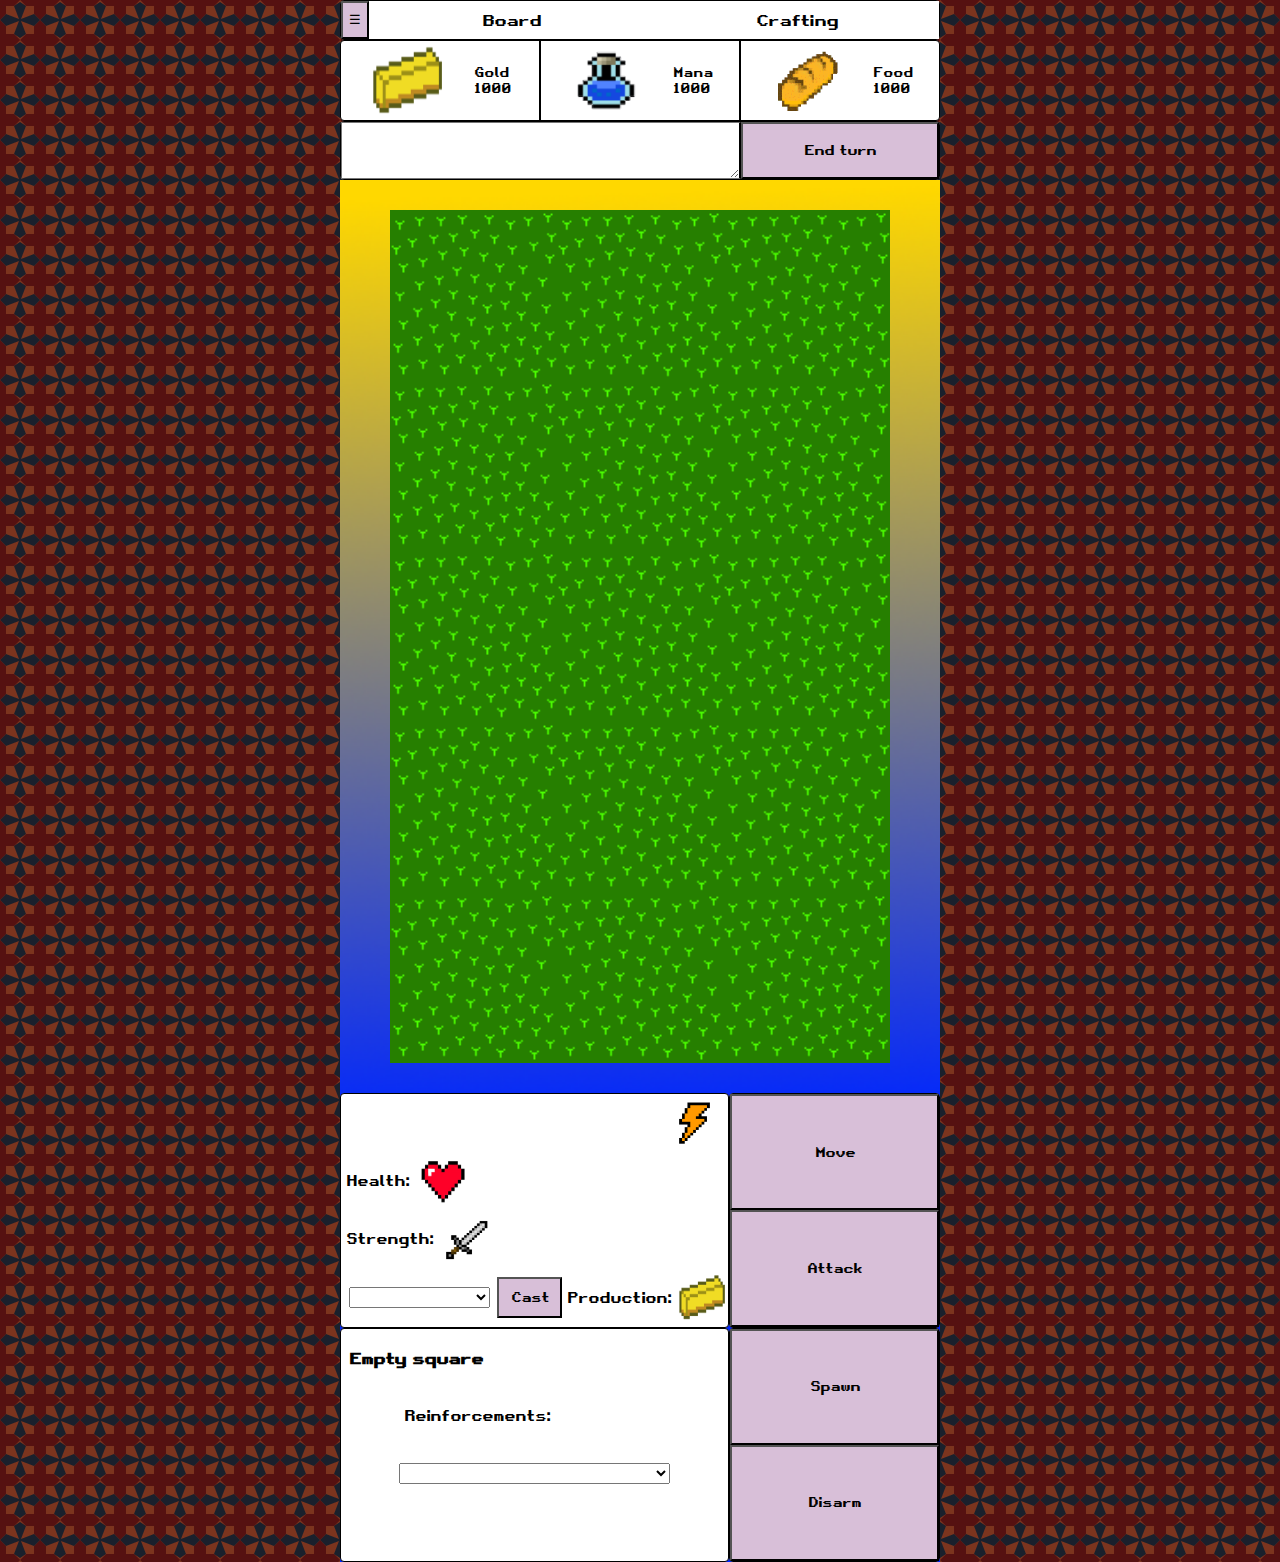
==== game.html @ e398733c "Add files via upload" ====
<!DOCTYPE html>
<html lang="en">
<head>
    <meta charset="UTF-8">
    <meta name="viewport" content="width=device-width, initial-scale=1.0">
    <title>RPG</title>
    <link rel="stylesheet" type="text/css" href="css/style.css">
    <link rel="stylesheet" type="text/css" href="dep/animate.css/animate.min.css">
    <script src="dep/jquery/jquery-3.5.1.min.js"></script>
    <script src="dep/sweetalert2/sweetalert2@10.js"></script>
</head>
<!-- Carga la partida que se establece en el localStorage o inicia una con la plantilla. -->
<body onload='handler.setupGame(localStorage.getItem("gameToLoad"))'>
    <div id='upper-bar'>
        <div id='screen-switch'>
            <button id='menu'>☰</button>
            <button id='board-switch' class='switch'>Board</button>
            <button id='upgrades-switch' class='switch'>Crafting</button>
        </div>
    
        <div id='status-bar'>
            <div class='status-box'>
                <img src='res/img/gold.png' alt='gold' width='40%'>
                <div><p>Gold</p><p id='gold-score' class='score'>1000</p></div>
            </div>
    
            <div class='status-box' id='status-mana'>
                <img src='res/img/mana.png' alt='mana' width='40%'>
                <div><p>Mana</p><p id='mana-score' class='score'>1000</p></div>
            </div>
    
            <div class='status-box'>
                <img src='res/img/food.png' alt='food' width='40%'>
                <div><p>Food</p><p id='food-score' class='score'>1000</p></div>
            </div>
        </div>
    
        <div id='events-bar'>
            <textarea id='events-list' readonly='true' rows='3'></textarea>
            <button class='action-button' id='end-turn'>End turn</button>
        </div>
    </div>

    <div id='board-screen' class='game-screen animate__animated animate__slideInRight animate__faster'>
        <div id='board'>
            <!-- Row 1 -->
            <div class='board-tile'>
                <img id='board-tile-0' class='board-image left-column top-row' draggable="false" src='res/img/transparent.png' alt='transparent'>
            </div>
            <div class='board-tile top-row'>
                <img id='board-tile-1' class='board-image top-row' draggable="false" src='res/img/transparent.png' alt='transparent'>
            </div>
            <div class='board-tile'>
                <img id='board-tile-2' class='board-image right-column top-row' draggable="false" src='res/img/transparent.png' alt='transparent'>
            </div>
            <!-- Row 2 -->
            <div class='board-tile'>
                <img id='board-tile-3' class='board-image left-column' draggable="false" src='res/img/transparent.png' alt='transparent'>
            </div>
            <div class='board-tile'>
                <img id='board-tile-4' class='board-image' draggable="false" src='res/img/transparent.png' alt='transparent'>
            </div>
            <div class='board-tile'>
                <img id='board-tile-5' class='board-image right-column' draggable="false" src='res/img/transparent.png' alt='transparent'>
            </div>
            <!-- Row 3 -->
            <div class='board-tile'>
                <img id='board-tile-6' class='board-image left-column' draggable="false" src='res/img/transparent.png' alt='transparent'>
            </div>
            <div class='board-tile'>
                <img id='board-tile-7' class='board-image' draggable="false" src='res/img/transparent.png' alt='transparent'>
            </div>
            <div class='board-tile'>
                <img id='board-tile-8' class='board-image right-column' draggable="false" src='res/img/transparent.png' alt='transparent'>
            </div>
            <!-- Row 4 -->
            <div class='board-tile'>
                <img id='board-tile-9' class='board-image left-column' draggable="false" src='res/img/transparent.png' alt='transparent'>
            </div>
            <div class='board-tile'>
                <img id='board-tile-10' class='board-image' draggable="false" src='res/img/transparent.png' alt='transparent'>
            </div>
            <div class='board-tile'>
                <img id='board-tile-11' class='board-image right-column' draggable="false" src='res/img/transparent.png' alt='transparent'>
            </div>
            <!-- Row 5 -->
            <div class='board-tile'>
                <img id='board-tile-12' class='board-image left-column bottom-row' draggable="false" src='res/img/transparent.png' alt='transparent'>
            </div>
            <div class='board-tile'>
                <img id='board-tile-13' class='board-image bottom-row' draggable="false" src='res/img/transparent.png' alt='transparent'>
            </div>
            <div class='board-tile'>
                <img id='board-tile-14' class='board-image right-column bottom-row' draggable="false" src='res/img/transparent.png' alt='transparent'>
            </div>
        </div>

        <div id='lower-bar'>
            <div id='insight'>
                <div id='title-box'>
                    <p id='title'><b></b></p>
                    <img class='insight-icon' src='res/img/stamina.png' alt='stamina'>
                    <p id='stamina-score'></p>
                </div>

                <div class='insight-box'>
                    <p class='title'>&nbsp;Health:&nbsp;</p>
                    <img class='insight-icon' src='res/img/health.png' alt='health'>
                    <p id='health-score'></p>
                </div>
                <div class='insight-box'>
                    <p class='title'>&nbsp;Strength:&nbsp;</p>
                    <img class='insight-icon' src='res/img/strength.png' alt='strength'>
                    <p id='strength-score'></p>
                </div>
                <div class='insight-box'>
                    <select id='powerups-list'></select>
                    <button id='powerups-cast'>Cast</button>
                    <p class='title'>&nbsp;Production:&nbsp;</p>
                    <img id='production-icon' class='insight-icon' src='res/img/gold.png' alt='production'>
                    <p id='production-score'></p>
                </div>
            </div>
            <div id='game-buttons'>
                <button class='action-button' id='move'>Move</button>
                <button class='action-button' id='attack'>Attack</button>
            </div>
        </div>

        <div id='lowest-bar'>
            <div id='insight-2'>
                <div id='title-box'>
                    <p id='title'><b>Empty square</b></p>
                    <img class='insight-icon' src='res/img/background-empty.png' alt='empty'>
                </div>
                <div class='insight-box'>
                    <img class='insight-icon' src='res/img/background-empty.png' alt='empty'>
                    <p class='title'>&nbsp;Reinforcements:&nbsp;</p>
                </div>
                <div class='insight-box'>
                    <img class='insight-icon' src='res/img/background-empty.png' alt='empty'>
                    <select name="reinforcements-list" id="reinforcements-list">
                    </select>
                </div>
                <div class='insight-box'>
                    <img class='insight-icon' src='res/img/background-empty.png' alt='empty'>
                </div>
            </div>
            <div id='game-buttons-2'>
                <button class='action-button' id='spawn'>Spawn</button>
                <button class='action-button' id='disarm'>Disarm</button>
            </div>
        </div>
    </div>

    <div id='upgrade-screen' class='game-screen animate__animated animate__slideInLeft animate__faster'>
        <select name="crafting-list" id="crafting-list" size='14'>
    
        </select>

        <div id='crafting-info'>
            <div id='crafting-description'>
                <p id='crafting-description-p'></p>
                <div id='crafting-summary-unit'>
                    <div style='display:flex;justify-content:center;align-items:center;height:70%'>
                        <img class="summary-icon" src="res/img/health.png" alt="health">
                        <p id='crafting-unit-health'></p>
                    </div>
                    <div style='display:flex;justify-content:center;align-items:center;height:70%'>
                        <img class="summary-icon" src="res/img/strength.png" alt="strength">
                        <p id='crafting-unit-strength'></p>
                    </div>
                    <div style='display:flex;justify-content:center;align-items:center;height:70%'>
                        <img class="summary-icon" src="res/img/stamina.png" alt="stamina">
                        <p id='crafting-unit-stamina'></p>
                    </div>
                </div>
            </div>

            <div id='crafting-data'>
                <img id='crafting-portrait' src='res/img/grass.png' alt='portrait'>
                <div id='crafting-cost'>
                    <p>Cost:&nbsp;</p>
                    <img src='res/img/gold.png' alt='cost'>
                    <p>&nbsp;100</p>
                </div>
                <button class='action-button'>Craft</button>
            </div>
        </div>
    </div>

</body>
<script type="text/javascript" src='js/index.js'></script>
<script type="text/javascript" src='js/game.js'></script>
</html>
---- css/style.css ----
/* Variables globales */

@font-face {
    font-family: 'Retro-Gaming';
    src: url(../res/font/Retro-Gaming.ttf);
}

* {
    font-family: 'Retro-Gaming';
}

body {
    min-width: 350px;
    max-width: 600px;
    margin: 0 auto 0 auto;
    background: url(../res/img/back.png);
}

input[type='checkbox'] {
    margin-left: 0;
}

/* Variables para index.html */

.content-box, .button-group button, .main-button {
    border: 2px solid black;
    border-radius: 4px;
}

.content-box {
    font-size: small;
    display: flex;
    flex-direction: column;
    background-color: white;
    margin: 0 5% 0 5%;
}

.main-title {
    color: white;
    font-size: x-large;
    margin: 5% auto 5% auto;
}

.save-entry {
    background-color: white;
    display: block;
    border: solid black 1px;
    border-radius: 3px;
    margin: 0 5% 2.5% 5%;
}

.save-entry:hover {
    background-color: thistle;
    -webkit-transition: all 0.5s ease;
    -moz-transition: all 0.5s ease;
    -o-transition: all 0.5s ease;
    transition: all 0.5s ease;
}

.button-group {
    display: flex;
    justify-content: center;
}

.button-group button {
    margin: 5% 5% 0 5%;
    width: 35%;
    height: 5vh;
}

.main-button {
    display: block;
    width: 70%;
    margin: 8vh 15% 8vh 15%;
    height: 8vh;
}

.main-button:hover, .back:hover, #new-file:hover, #load-file:hover, #save-profile:hover {
    background-color: lightslategray;
    -webkit-transition: all 0.5s ease;
    -moz-transition: all 0.5s ease;
    -o-transition: all 0.5s ease;
    transition: all 0.5s ease;
}

.delete-entry {
    background-color: white;
    color: red;
    border: none;
}

.menu-screen {
    background: transparent;
    display: flex;
    flex-direction: column;
    height: 100vh;
}

.player-box {
    border-top: 1px solid black;
    border-bottom: 1px solid black;
}

.checked-parameter, #default-parameters {
    display: flex;
    justify-content: space-between;
    align-items: center;
    margin: 2% 2% 2% 2%;
}

.parameter-value {
    text-align: center;
}

.divisory-line {
    border: 0.5px solid black;
    margin: 3% 0 3% 0;
}

#game-logo {
    width: 80%;
    height: 20%;
    margin: 5vh 10% 0 10%;
}

#default-parameters {
    justify-content: center;
    margin-bottom: 4%;
}

#custom-parameters {
    display: grid;
    grid-template-columns: 8% 37% 35% 20%;
    row-gap: 3px;
    align-items: center;
    padding: 2% 2% 0 2%;
}

#extra-parameters, #game-players {
    border: 1px solid black;
    border-radius: 4px;
    margin: 4%;
}

#extra-parameters, #default-parameters {
    margin-top: 0;
}

/* Variables para game.html */

.switch {
    font-size: 1em;
    padding: 1.5%;
    width: 50%;
    background-color: white;
    border: none;
    -webkit-transition: all 0.5s ease;
    -moz-transition: all 0.5s ease;
    -o-transition: all 0.5s ease;
    transition: all 0.5s ease;
}

.status-box {
    font-size: 0.8em;
    display: flex;
    justify-content: space-evenly;
    align-items: center;
    width: 33%;
}

.status-box div p {
    margin: 0;
}

.board-tile {
    background-image: url('../res/img/grass.png');
    background-size: cover;
    margin: 0;
}

.board-image{
    box-sizing: border-box;
    width: 100%;
    height: 100%;
}

.insight-box {
    display: flex;
    justify-content: flex-start;
    align-items: center;
    width: 100%;
}

.insight-icon {
    width: 15%;
    height: 90%;
}

.insight-box p {
    margin: 0;
    font-size: 0.9em;
}

.action-button {
    width: 100%;
    height: 50%;
    background-color: thistle;
}

.summary-icon {
    width: 30%;
    height: 65%;
}

.swal2-confirm.swal2-styled, .swal2-deny.swal2-styled, .swal2-cancel.swal2-styled {
    width: 100%;
}

.swal2-input {
    text-align: center;
    margin-bottom: 0;
}

#menu {
    background-color: thistle;
}

#screen-switch, #events-bar, #status-bar, #insight, #game-buttons, #insight-2, #game-buttons-2, #crafting-info {
    display: flex;
    justify-content: space-between;
    background-color: white;
    border: solid black 1px;
    border-radius: 4px;
}

/* #upper-bar {
    position: fixed;
    top: 0;
    width: 100%;
} */

#status-mana {
    border-left: 2px black solid;
    border-right: 2px black solid;
}

#events-bar {
    min-height: 50px;
}

#events-list {
    width: 66.15%;
    border-right: 2px black solid;
    padding-left: 2px;
    resize: vertical;
    min-height: 51px;
    max-height: 170px;
}

#end-turn {
    width: 33.3%;
    height: 100%;
    min-height: 57px;
}

#board-screen {
    padding-top: 5%;
    background-image: url('../res/img/background-game.png');
    background-size: cover;
}

#board {
    display: grid;
    width: 90%;
    max-width: 500px;
    margin: 0 auto 5% auto;
    grid-template-columns: 1fr 1fr 1fr;
}

#lower-bar, #lowest-bar, #crafting-cost {
    display: flex;
    justify-content: center;
}

/* #lowest-bar, #lower-bar {
    position: fixed;
    bottom: 0;
    width: 100%;
} */

#insight, #insight-2 {
    background-size: cover;
    flex-direction: column;
    width: 65%;
}

#title-box, #crafting-cost {
    display: flex;
    justify-content: space-between;
    align-items: center;
}

#title {
    margin: 2%;
    width: 100%;
}

#stamina-score {
    font-size: 0.9em;
    margin: 0;
    margin-right: 2%;
}

#powerups-list {
    margin: 2% 2%;
    width: 60%;
}

#powerups-cast {
    height: 70%;
    width: 25%;
    background-color: thistle;
}

#game-buttons, #game-buttons-2 {
    display: inline;
    width: 35%;
}

#reinforcements-list {
    width: 70%;
}

#upgrade-screen {
    display: none;
}

#crafting-list {
    -webkit-appearance: menulist-textfield;
    border: 1px solid black;
    border-radius: 4px;
    font-size: 1.05em;
    width: 100%;
    padding: 1.5%;
}

#crafting-description {
    display: flex;
    flex-direction: column;
    width: 60%;
}

#crafting-description-p {
    margin: 5%;
    font-size: 0.8em;
    height: 75%;
}

#crafting-summary-unit {
    display: flex;
    justify-content: space-evenly;
    align-items: center;
    height: 25%;
    border-top: 1px solid black;
    box-sizing: border-box;
}

#crafting-summary-unit p {
    font-size: 0.9em;
    margin: 0;
}

#crafting-data {
    display: flex;
    flex-direction: column;
    align-items: center;
    width: 40%;
    border-left: 1px solid black;
}

#crafting-data button {
    width: 90%;
    height: 20%;
    margin-bottom: 5%;
}

#crafting-portrait {
    width: 80%;
    height: 55%;
    margin-top: 5%;
}

#crafting-cost {
    font-size: 0.9em;
    justify-content: center;
    height: 25%;
}

#crafting-cost img {
    width: 20%;
    height: 60%;
}

/* @media screen and (max-width: 480px) {
    #crafting-list {

    }
} */
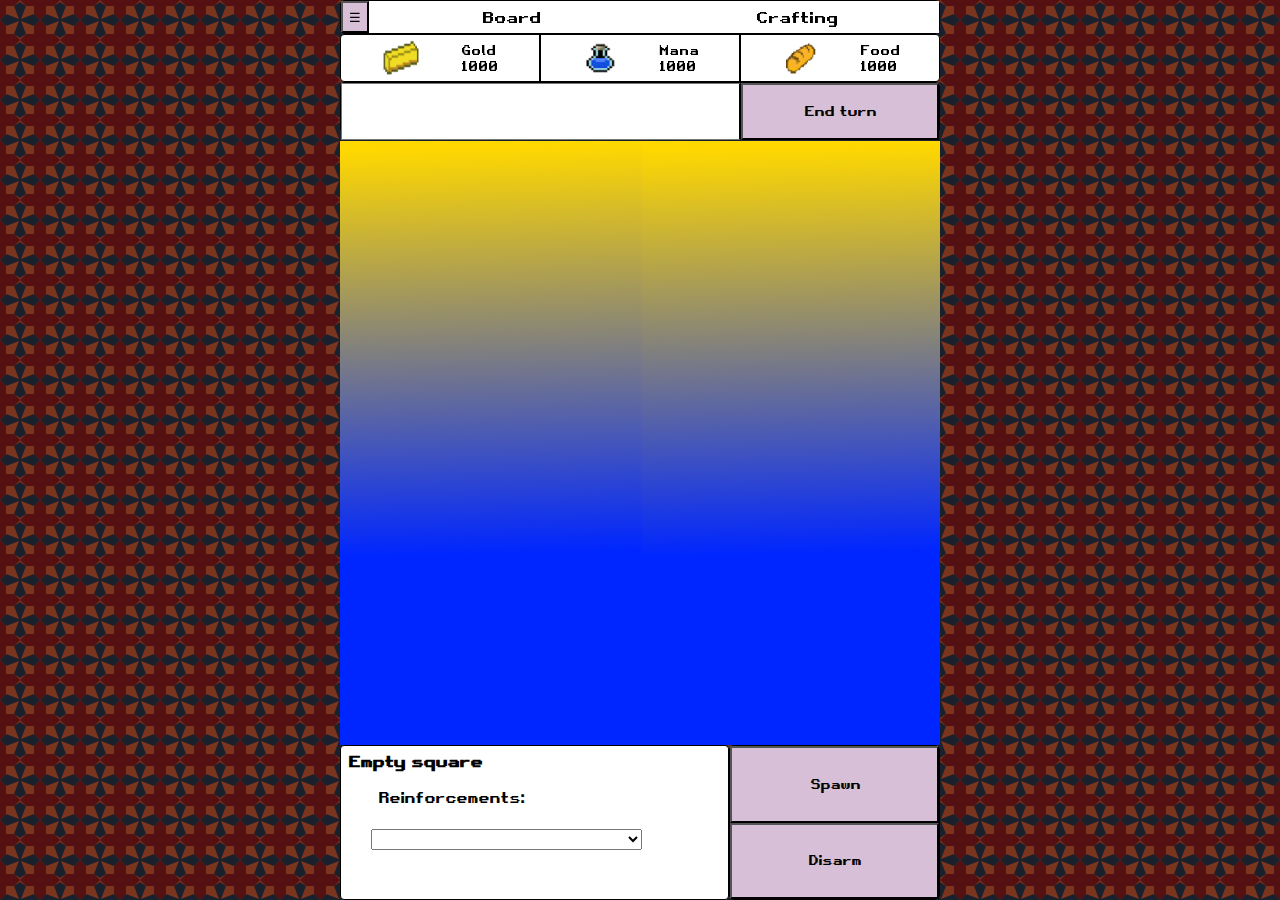
==== commit 4ce5184b: "Alpha v0.2 - Mejor modularización - Perfiles, guardado y cargado - Opciones personalizadas de partid" ====
--- a/game.html
+++ b/game.html
@@ -3,14 +3,14 @@
 <head>
     <meta charset="UTF-8">
     <meta name="viewport" content="width=device-width, initial-scale=1.0">
-    <title>RPG</title>
-    <link rel="stylesheet" type="text/css" href="css/style.css">
+    <title>8PG</title>
+    <link rel="stylesheet" type="text/css" href="css/game.css">
     <link rel="stylesheet" type="text/css" href="dep/animate.css/animate.min.css">
     <script src="dep/jquery/jquery-3.5.1.min.js"></script>
     <script src="dep/sweetalert2/sweetalert2@10.js"></script>
 </head>
 <!-- Carga la partida que se establece en el localStorage o inicia una con la plantilla. -->
-<body onload='handler.setupGame(localStorage.getItem("gameToLoad"))'>
+<body>
     <div id='upper-bar'>
         <div id='screen-switch'>
             <button id='menu'>☰</button>
@@ -20,17 +20,17 @@
     
         <div id='status-bar'>
             <div class='status-box'>
-                <img src='res/img/gold.png' alt='gold' width='40%'>
+                <img src='res/img/gold.png' alt='gold' height='85%'>
                 <div><p>Gold</p><p id='gold-score' class='score'>1000</p></div>
             </div>
     
             <div class='status-box' id='status-mana'>
-                <img src='res/img/mana.png' alt='mana' width='40%'>
+                <img src='res/img/mana.png' alt='mana' height='85%'>
                 <div><p>Mana</p><p id='mana-score' class='score'>1000</p></div>
             </div>
     
             <div class='status-box'>
-                <img src='res/img/food.png' alt='food' width='40%'>
+                <img src='res/img/food.png' alt='food' height='85%'>
                 <div><p>Food</p><p id='food-score' class='score'>1000</p></div>
             </div>
         </div>
@@ -43,113 +43,64 @@
 
     <div id='board-screen' class='game-screen animate__animated animate__slideInRight animate__faster'>
         <div id='board'>
-            <!-- Row 1 -->
-            <div class='board-tile'>
-                <img id='board-tile-0' class='board-image left-column top-row' draggable="false" src='res/img/transparent.png' alt='transparent'>
+            
+        </div>
+    </div>
+
+    <div id='lower-bar'>
+        <div id='insight'>
+            <div id='title-box'>
+                <p id='title'><b></b></p>
+                <img class='insight-icon' src='res/img/stamina.png' alt='stamina'>
+                <p id='stamina-score'></p>
             </div>
-            <div class='board-tile top-row'>
-                <img id='board-tile-1' class='board-image top-row' draggable="false" src='res/img/transparent.png' alt='transparent'>
+
+            <div class='insight-box'>
+                <p class='title'>&nbsp;Health:&nbsp;</p>
+                <img class='insight-icon' src='res/img/health.png' alt='health'>
+                <p id='health-score'></p>
             </div>
-            <div class='board-tile'>
-                <img id='board-tile-2' class='board-image right-column top-row' draggable="false" src='res/img/transparent.png' alt='transparent'>
+            <div class='insight-box'>
+                <p class='title'>&nbsp;Strength:&nbsp;</p>
+                <img class='insight-icon' src='res/img/strength.png' alt='strength'>
+                <p id='strength-score'></p>
             </div>
-            <!-- Row 2 -->
-            <div class='board-tile'>
-                <img id='board-tile-3' class='board-image left-column' draggable="false" src='res/img/transparent.png' alt='transparent'>
-            </div>
-            <div class='board-tile'>
-                <img id='board-tile-4' class='board-image' draggable="false" src='res/img/transparent.png' alt='transparent'>
-            </div>
-            <div class='board-tile'>
-                <img id='board-tile-5' class='board-image right-column' draggable="false" src='res/img/transparent.png' alt='transparent'>
-            </div>
-            <!-- Row 3 -->
-            <div class='board-tile'>
-                <img id='board-tile-6' class='board-image left-column' draggable="false" src='res/img/transparent.png' alt='transparent'>
-            </div>
-            <div class='board-tile'>
-                <img id='board-tile-7' class='board-image' draggable="false" src='res/img/transparent.png' alt='transparent'>
-            </div>
-            <div class='board-tile'>
-                <img id='board-tile-8' class='board-image right-column' draggable="false" src='res/img/transparent.png' alt='transparent'>
-            </div>
-            <!-- Row 4 -->
-            <div class='board-tile'>
-                <img id='board-tile-9' class='board-image left-column' draggable="false" src='res/img/transparent.png' alt='transparent'>
-            </div>
-            <div class='board-tile'>
-                <img id='board-tile-10' class='board-image' draggable="false" src='res/img/transparent.png' alt='transparent'>
-            </div>
-            <div class='board-tile'>
-                <img id='board-tile-11' class='board-image right-column' draggable="false" src='res/img/transparent.png' alt='transparent'>
-            </div>
-            <!-- Row 5 -->
-            <div class='board-tile'>
-                <img id='board-tile-12' class='board-image left-column bottom-row' draggable="false" src='res/img/transparent.png' alt='transparent'>
-            </div>
-            <div class='board-tile'>
-                <img id='board-tile-13' class='board-image bottom-row' draggable="false" src='res/img/transparent.png' alt='transparent'>
-            </div>
-            <div class='board-tile'>
-                <img id='board-tile-14' class='board-image right-column bottom-row' draggable="false" src='res/img/transparent.png' alt='transparent'>
+            <div class='insight-box'>
+                <select id='powerups-list'></select>
+                <button id='powerups-cast'>Cast</button>
+                <p class='title'>&nbsp;Production:&nbsp;</p>
+                <img id='production-icon' class='insight-icon' src='res/img/gold.png' alt='production'>
+                <p id='production-score'></p>
             </div>
         </div>
+        <div id='game-buttons'>
+            <button class='action-button' id='move'>Move</button>
+            <button class='action-button' id='attack'>Attack</button>
+        </div>
+    </div>
 
-        <div id='lower-bar'>
-            <div id='insight'>
-                <div id='title-box'>
-                    <p id='title'><b></b></p>
-                    <img class='insight-icon' src='res/img/stamina.png' alt='stamina'>
-                    <p id='stamina-score'></p>
-                </div>
-
-                <div class='insight-box'>
-                    <p class='title'>&nbsp;Health:&nbsp;</p>
-                    <img class='insight-icon' src='res/img/health.png' alt='health'>
-                    <p id='health-score'></p>
-                </div>
-                <div class='insight-box'>
-                    <p class='title'>&nbsp;Strength:&nbsp;</p>
-                    <img class='insight-icon' src='res/img/strength.png' alt='strength'>
-                    <p id='strength-score'></p>
-                </div>
-                <div class='insight-box'>
-                    <select id='powerups-list'></select>
-                    <button id='powerups-cast'>Cast</button>
-                    <p class='title'>&nbsp;Production:&nbsp;</p>
-                    <img id='production-icon' class='insight-icon' src='res/img/gold.png' alt='production'>
-                    <p id='production-score'></p>
-                </div>
+    <div id='lowest-bar'>
+        <div id='insight-2'>
+            <div id='title-box'>
+                <p id='title'><b>Empty square</b></p>
+                <img class='insight-icon' src='res/img/background-empty.png' alt='empty'>
             </div>
-            <div id='game-buttons'>
-                <button class='action-button' id='move'>Move</button>
-                <button class='action-button' id='attack'>Attack</button>
+            <div class='insight-box'>
+                <img class='insight-icon' src='res/img/background-empty.png' alt='empty'>
+                <p class='title'>&nbsp;Reinforcements:&nbsp;</p>
+            </div>
+            <div class='insight-box'>
+                <img class='insight-icon' src='res/img/background-empty.png' alt='empty'>
+                <select name="reinforcements-list" id="reinforcements-list">
+                </select>
+            </div>
+            <div class='insight-box'>
+                <img class='insight-icon' src='res/img/background-empty.png' alt='empty'>
             </div>
         </div>
-
-        <div id='lowest-bar'>
-            <div id='insight-2'>
-                <div id='title-box'>
-                    <p id='title'><b>Empty square</b></p>
-                    <img class='insight-icon' src='res/img/background-empty.png' alt='empty'>
-                </div>
-                <div class='insight-box'>
-                    <img class='insight-icon' src='res/img/background-empty.png' alt='empty'>
-                    <p class='title'>&nbsp;Reinforcements:&nbsp;</p>
-                </div>
-                <div class='insight-box'>
-                    <img class='insight-icon' src='res/img/background-empty.png' alt='empty'>
-                    <select name="reinforcements-list" id="reinforcements-list">
-                    </select>
-                </div>
-                <div class='insight-box'>
-                    <img class='insight-icon' src='res/img/background-empty.png' alt='empty'>
-                </div>
-            </div>
-            <div id='game-buttons-2'>
-                <button class='action-button' id='spawn'>Spawn</button>
-                <button class='action-button' id='disarm'>Disarm</button>
-            </div>
+        <div id='game-buttons-2'>
+            <button class='action-button' id='spawn'>Spawn</button>
+            <button class='action-button' id='disarm'>Disarm</button>
         </div>
     </div>
 
@@ -190,6 +141,5 @@
     </div>
 
 </body>
-<script type="text/javascript" src='js/index.js'></script>
 <script type="text/javascript" src='js/game.js'></script>
 </html>--- a/css/game.css
+++ b/css/game.css
@@ -0,0 +1,326 @@
+/* Variables globales */
+
+@font-face {
+    font-family: 'Retro-Gaming';
+    src: url(../res/font/Retro-Gaming.ttf);
+}
+
+* {
+    font-family: 'Retro-Gaming';
+}
+
+input[type='checkbox'] {
+    margin-left: 0;
+}
+
+.swal2-popup {
+    max-width: 480px;
+}
+
+/* Variables para game.html */
+
+body {
+    min-width: 330px;
+    max-width: 600px;
+    width: 100%;
+    margin: auto;
+    background: url(../res/img/back.png);
+}
+
+.switch {
+    font-size: 1em;
+    width: 50%;
+    background-color: white;
+    border: none;
+    text-align: center;
+    -webkit-transition: all 0.5s ease;
+    -moz-transition: all 0.5s ease;
+    -o-transition: all 0.5s ease;
+    transition: all 0.5s ease;
+}
+
+.status-box {
+    font-size: 0.8em;
+    display: flex;
+    justify-content: space-evenly;
+    align-items: center;
+    width: 33%;
+}
+
+.status-box div p {
+    margin: 0;
+}
+
+.board-tile {
+    background-image: url('../res/img/grass.png');
+    background-size: cover;
+    margin: 0;
+}
+
+.board-image{
+    box-sizing: border-box;
+    width: 100%;
+    height: 100%;
+}
+
+.insight-box {
+    display: flex;
+    justify-content: flex-start;
+    align-items: center;
+    width: 100%;
+    margin-bottom: 4px;
+}
+
+.insight-icon {
+    width: 30px;
+    height: 90%;
+}
+
+.insight-box p {
+    margin: 0;
+    margin-left: 2px;
+    font-size: 0.9em;
+}
+
+.action-button {
+    width: 100%;
+    height: 50%;
+    background-color: thistle;
+}
+
+.summary-icon {
+    width: 30px;
+    height: 27px;
+}
+
+.swal2-confirm.swal2-styled, .swal2-deny.swal2-styled, .swal2-cancel.swal2-styled {
+    width: 100%;
+}
+
+.swal2-input {
+    text-align: center;
+    margin-bottom: 0;
+}
+
+#menu {
+    background-color: thistle;
+}
+
+#screen-switch, #events-bar, #status-bar, #insight, #game-buttons, #insight-2, #game-buttons-2, #crafting-info {
+    display: flex;
+    justify-content: space-between;
+    background-color: white;
+    border: solid black 1px;
+    border-radius: 4px;
+}
+
+#screen-switch {
+    min-height: 32px;
+    max-height: 32px;
+}
+
+#status-bar {
+    min-height: 46px;
+    max-height: 46px;
+}
+
+#upper-bar {
+    position: fixed;
+    margin: auto;
+    top: 0;
+    width: 100%;
+    min-height: 136px;
+    max-height: 136px;
+    max-width: 600px;
+}
+
+#status-mana {
+    border-left: 2px black solid;
+    border-right: 2px black solid;
+}
+
+#events-bar {
+    min-height: 50px;
+    max-height: 50px;
+}
+
+#events-list {
+    width: 66.15%;
+    border-right: 2px black solid;
+    padding-left: 2px;
+    resize: none;
+    min-height: 51px;
+    max-height: 170px;
+}
+
+#end-turn {
+    width: 33.35%;
+    height: 100%;
+    min-height: 57px;
+}
+
+#board-screen {
+    position: absolute;
+    margin: auto;
+    width: 100%;
+    max-width: 600px;
+    top: 141px;
+    bottom: 155px;
+    overflow: auto;
+    padding-top: 5%;
+    background-image: url('../res/img/background-game.png');
+    background-size: contain;
+}
+
+#board {
+    display: grid;
+    width: 90%;
+    max-width: 450px;
+    margin: 0 auto 5% auto;
+}
+
+#lower-bar, #lowest-bar, #crafting-cost {
+    display: flex;
+    justify-content: center;
+}
+
+#lowest-bar, #lower-bar {
+    position: fixed;
+    margin: auto;
+    bottom: 0;
+    width: 100%;
+    min-height: 155px;
+    max-height: 155px;
+    max-width: 600px;
+}
+
+#insight, #insight-2 {
+    background-size: contain;
+    flex-direction: column;
+    width: 65%;
+}
+
+#title-box, #crafting-cost {
+    display: flex;
+    justify-content: space-between;
+    align-items: center;
+}
+
+#title-box {
+    margin-left: 2px;
+}
+
+#title {
+    margin: 5px;
+    width: 100%;
+}
+
+#stamina-score {
+    font-size: 0.9em;
+    margin: 0;
+    margin-right: 2%;
+}
+
+#powerups-list {
+    margin: 2% 2%;
+    width: 60%;
+}
+
+#powerups-cast {
+    height: 70%;
+    width: 25%;
+    background-color: thistle;
+}
+
+#game-buttons, #game-buttons-2 {
+    display: inline;
+    width: 35%;
+}
+
+#reinforcements-list {
+    width: 70%;
+}
+
+#upgrade-screen {
+    display: none;
+    position: absolute;
+    margin: auto;
+    width: 100%;
+    max-width: 600px;
+    top: 141px;
+    bottom: 0;
+    overflow: auto;
+    background-color: transparent;
+}
+
+#crafting-list {
+    -webkit-appearance: menulist-textfield;
+    border: 1px solid black;
+    border-radius: 4px;
+    font-size: 1.05em;
+    width: 100%;
+    padding: 1.5%;
+}
+
+#crafting-description {
+    display: flex;
+    flex-direction: column;
+    width: 60%;
+}
+
+#crafting-description-p {
+    margin: 5%;
+    font-size: 0.8em;
+    height: 75%;
+}
+
+#crafting-summary-unit {
+    display: flex;
+    justify-content: space-evenly;
+    align-items: center;
+    height: 25%;
+    border-top: 1px solid black;
+    box-sizing: border-box;
+}
+
+#crafting-summary-unit p {
+    font-size: 0.9em;
+    margin: 0;
+}
+
+#crafting-data {
+    display: flex;
+    flex-direction: column;
+    align-items: center;
+    width: 40%;
+    border-left: 1px solid black;
+}
+
+#crafting-data button {
+    width: 90%;
+    height: 20%;
+    margin-bottom: 5%;
+}
+
+#crafting-portrait {
+    width: 80%;
+    height: 55%;
+    margin-top: 5%;
+}
+
+#crafting-cost {
+    font-size: 0.9em;
+    justify-content: center;
+    height: 25%;
+}
+
+#crafting-cost img {
+    width: 30px;
+    height: 30px;
+}
+
+/* @media screen and (max-width: 480px) {
+    #crafting-list {
+
+    }
+} */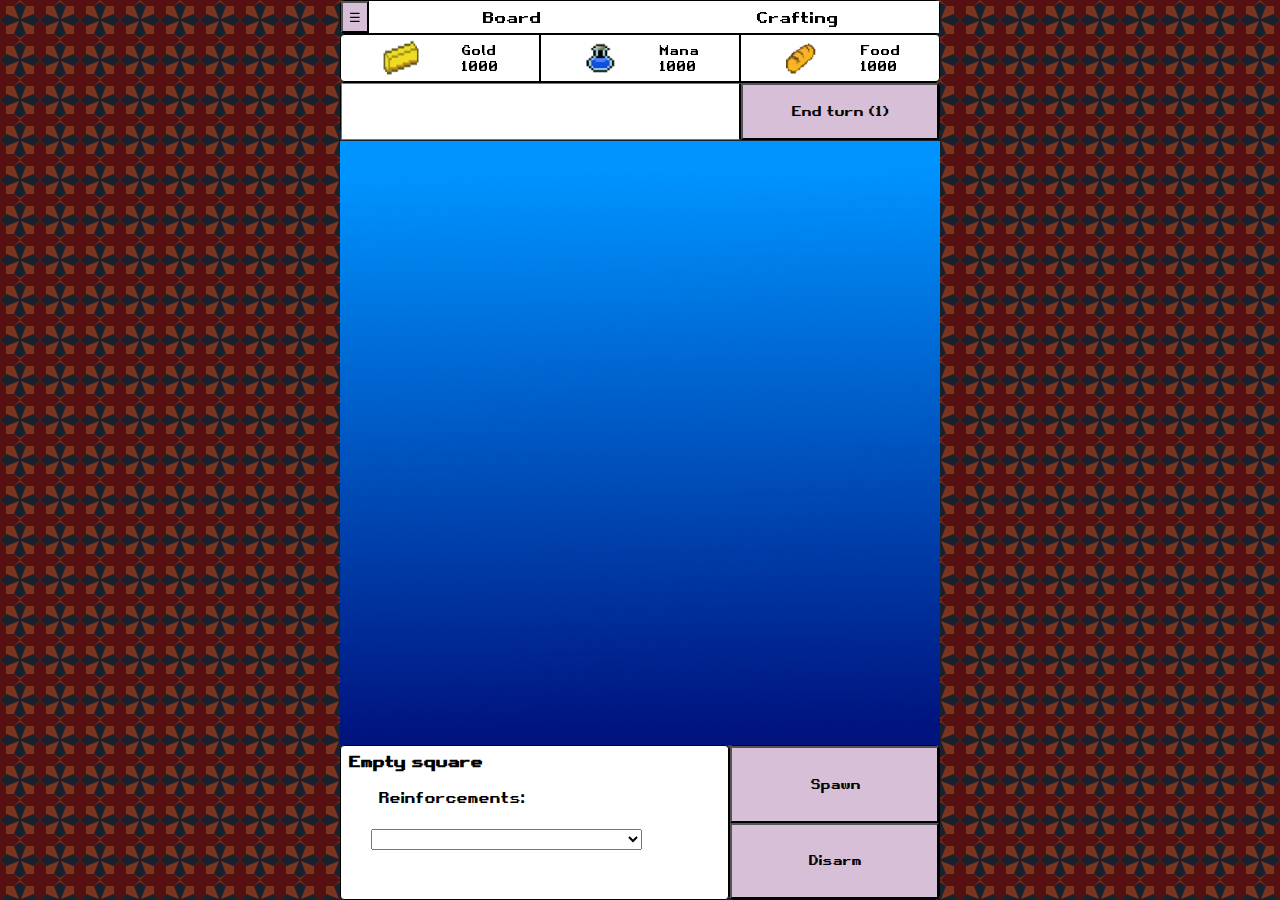
==== commit 47380056: "v0.2 Alpha, novedades: - Multiplayer hotseat (humano vs. humano en mismo dispositivo) - Mejor modula" ====
--- a/game.html
+++ b/game.html
@@ -8,6 +8,7 @@
     <link rel="stylesheet" type="text/css" href="dep/animate.css/animate.min.css">
     <script src="dep/jquery/jquery-3.5.1.min.js"></script>
     <script src="dep/sweetalert2/sweetalert2@10.js"></script>
+    <script type="text/javascript" src='js/game.js'></script>
 </head>
 <!-- Carga la partida que se establece en el localStorage o inicia una con la plantilla. -->
 <body>
@@ -37,7 +38,7 @@
     
         <div id='events-bar'>
             <textarea id='events-list' readonly='true' rows='3'></textarea>
-            <button class='action-button' id='end-turn'>End turn</button>
+            <button class='action-button' id='end-turn'>End turn (1)</button>
         </div>
     </div>
 
@@ -141,5 +142,4 @@
     </div>
 
 </body>
-<script type="text/javascript" src='js/game.js'></script>
 </html>--- a/css/game.css
+++ b/css/game.css
@@ -52,7 +52,6 @@
 }
 
 .board-tile {
-    background-image: url('../res/img/grass.png');
     background-size: cover;
     margin: 0;
 }
@@ -167,16 +166,16 @@
     top: 141px;
     bottom: 155px;
     overflow: auto;
-    padding-top: 5%;
-    background-image: url('../res/img/background-game.png');
-    background-size: contain;
+    padding: 5% 0 5% 0;
+    background-image: url('../res/img/background-1.png');
+    background-size: cover;
 }
 
 #board {
     display: grid;
     width: 90%;
-    max-width: 450px;
-    margin: 0 auto 5% auto;
+    max-width: 500px;
+    margin: 0 auto 0 auto;
 }
 
 #lower-bar, #lowest-bar, #crafting-cost {
